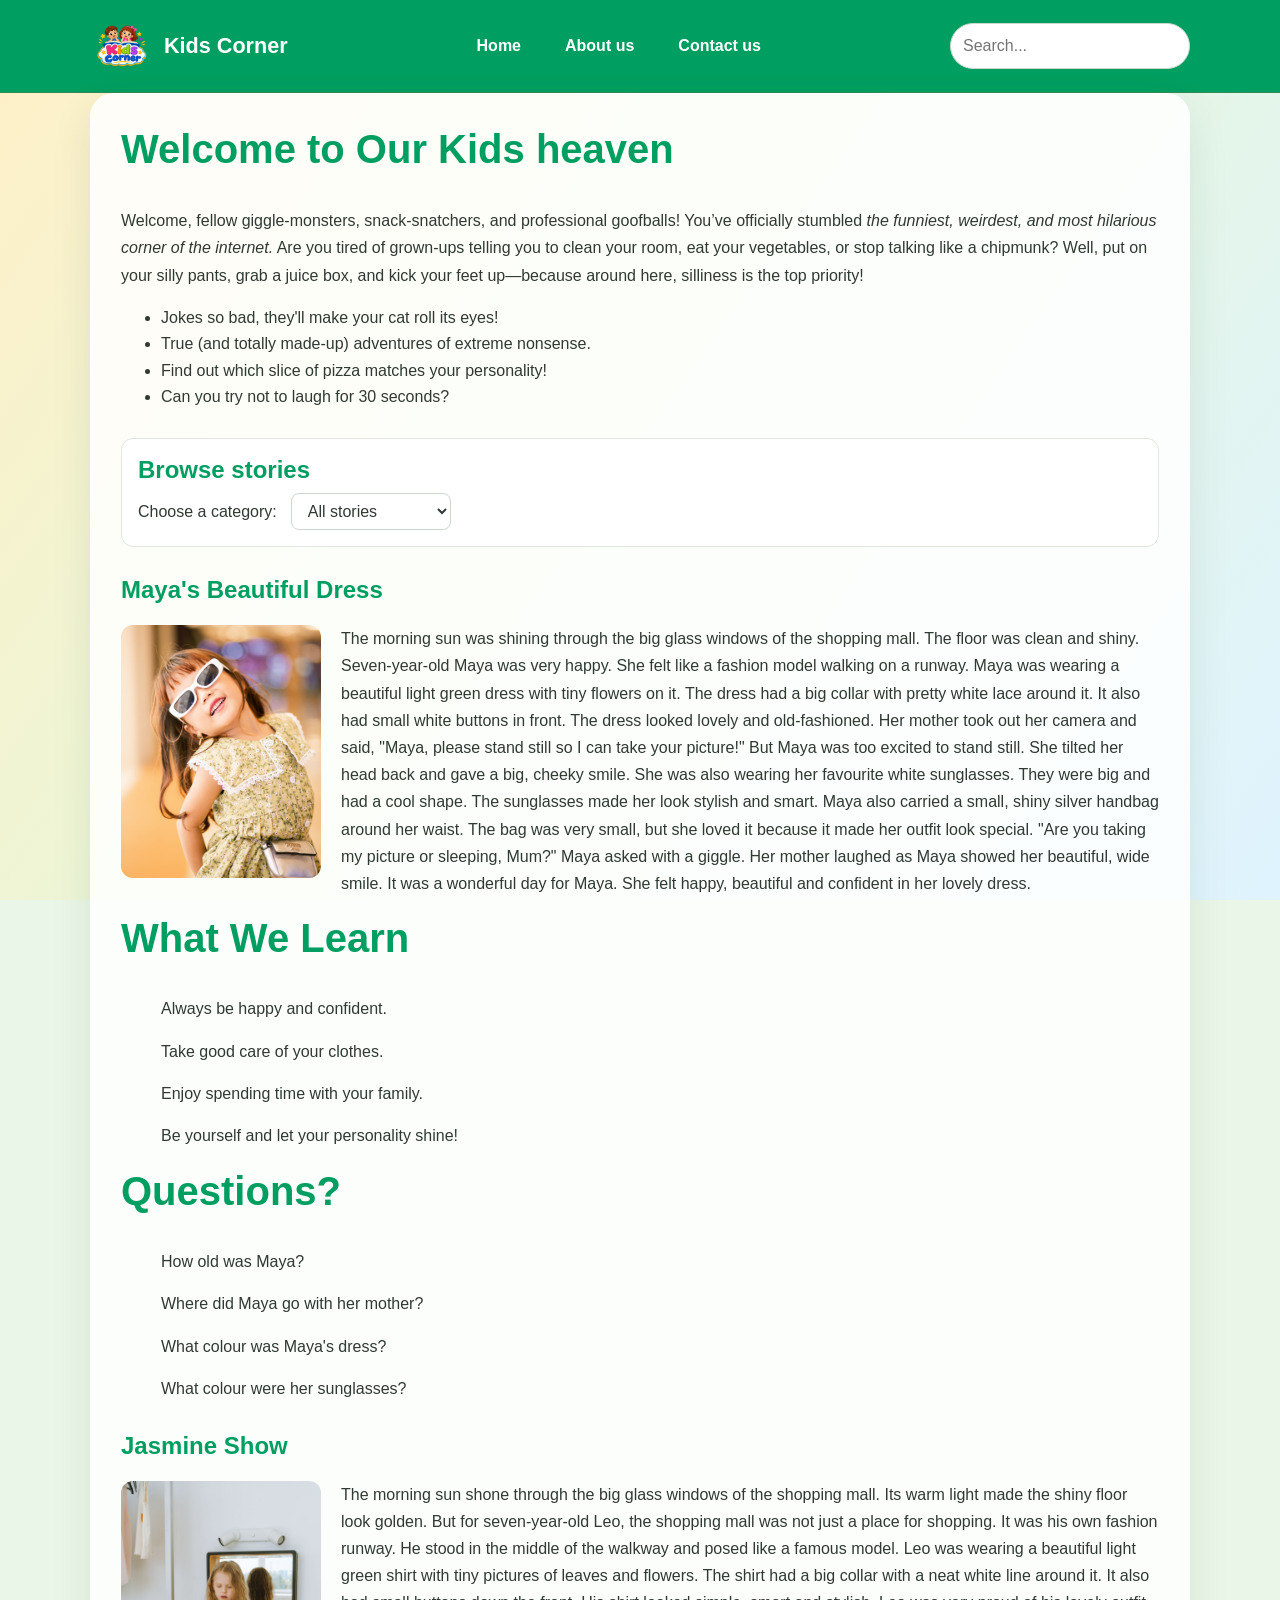
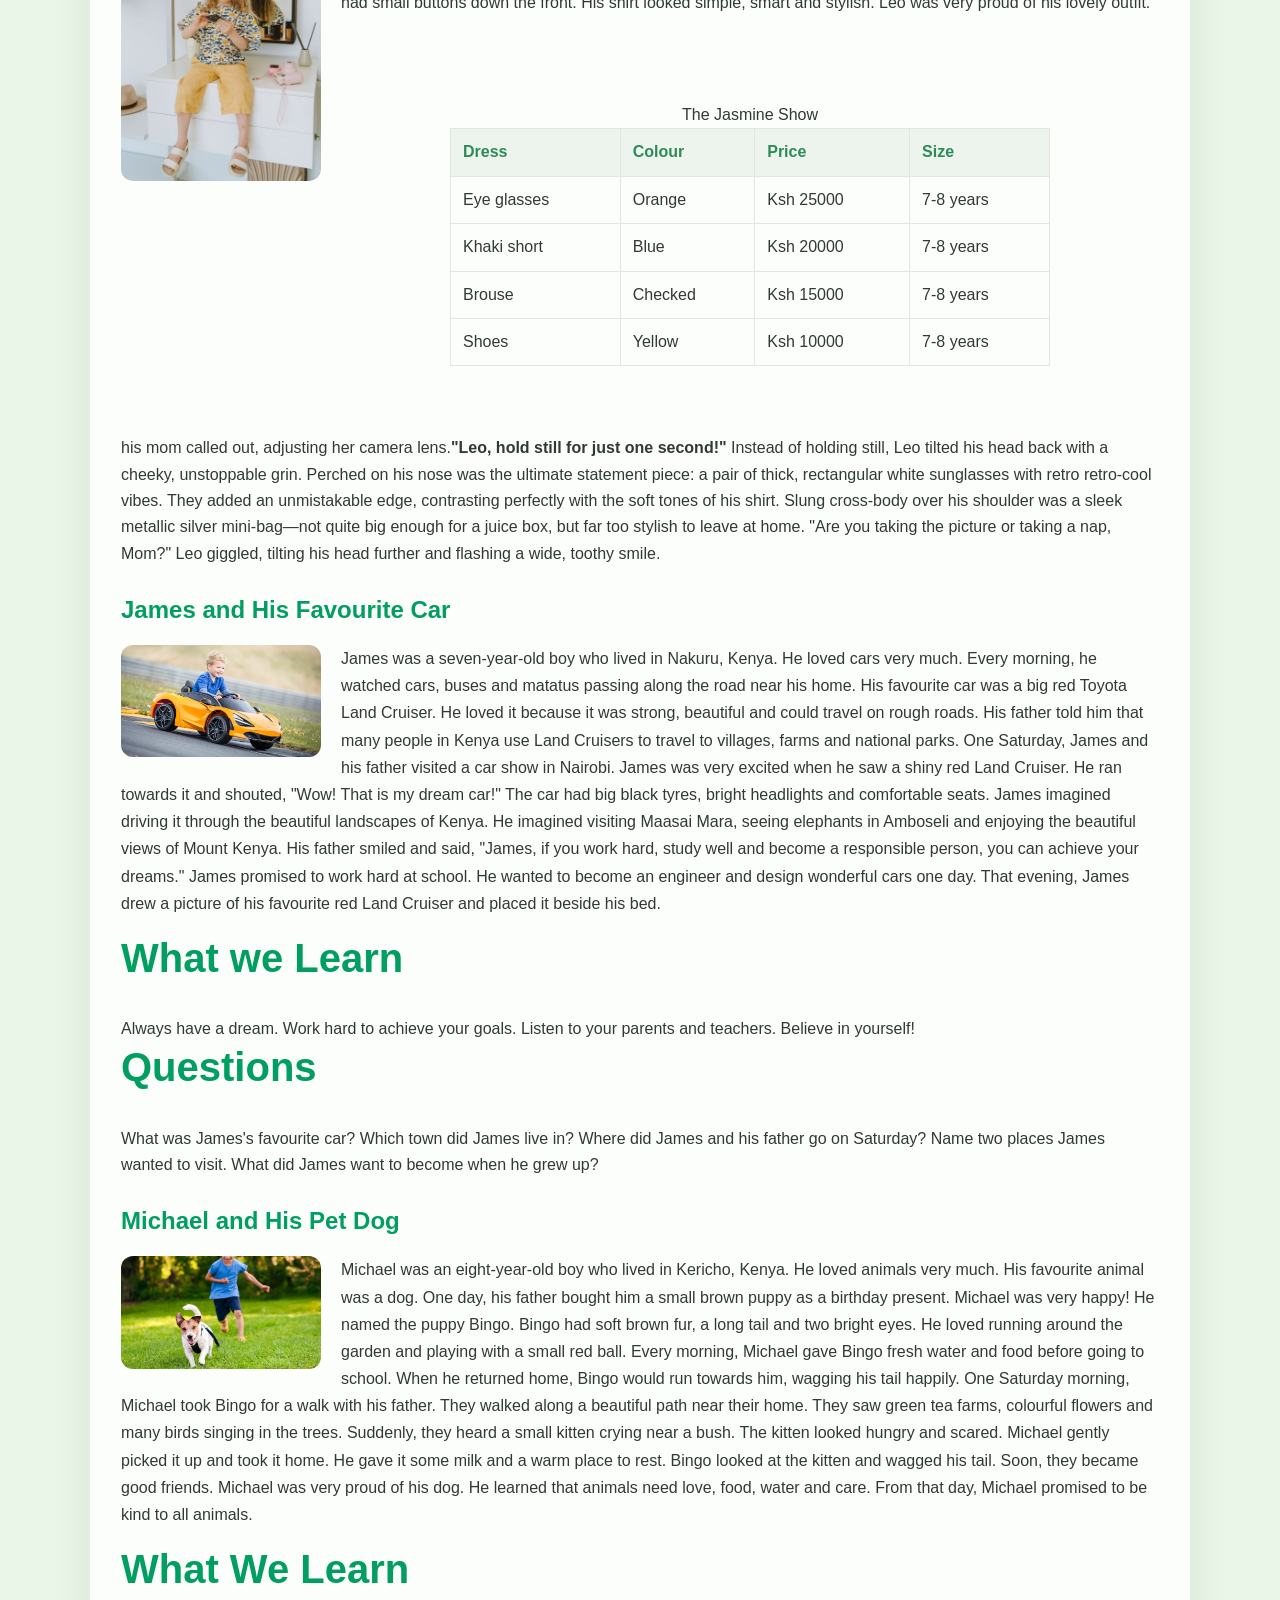
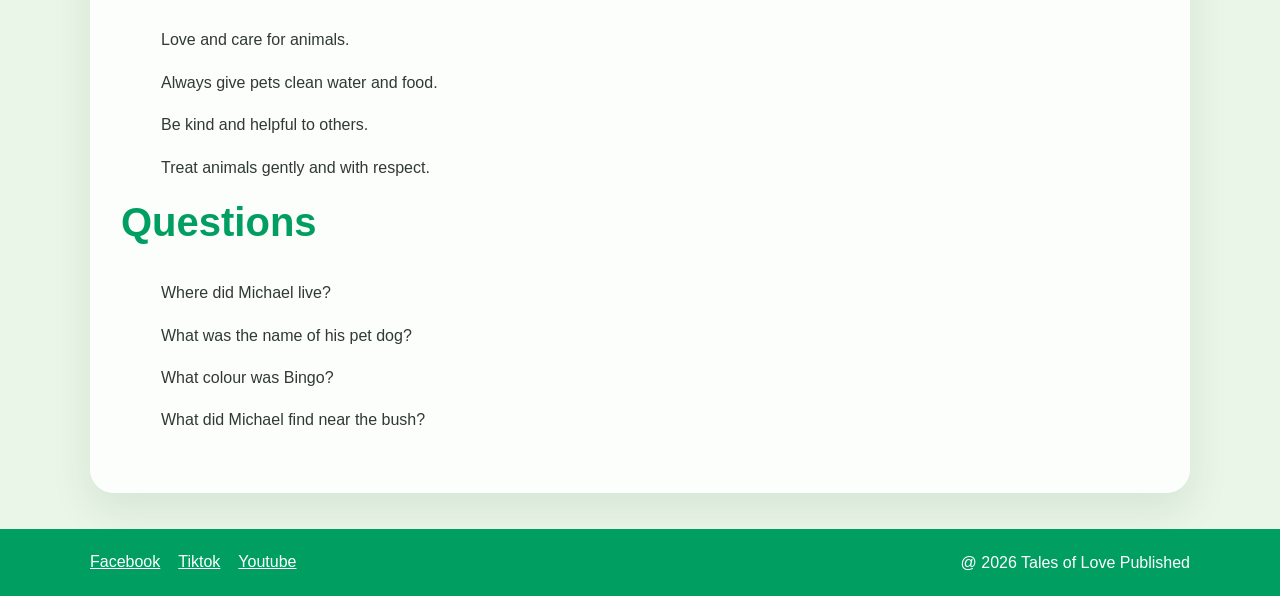
==== index.html @ 2b3ef91a "Add files via upload" ====
<!DOCTYPE html>
<html lang="en">
<head>
  <meta charset="UTF-8">
<style>
  .container {
    max-width: 1100px;
    margin: 0 auto;
    padding: 0 20px;
  }

  .board {
    display: grid;
    grid-template-columns: repeat(auto-fit, minmax(250px, 1fr));
    gap: 20px;
    margin-top: 20px;
    padding: var(--radius-control);
  }

  .Header-1,
  .Header-2,
  .Header-3 {
    color: #008000;
  }

  .image,
  .image-2 {
    float: left;
    margin-right: 20px;
    margin-bottom: 10px;
  }

  .link {
    display: flex;
  }
.button:hover {
  background-color: #b404fa;
  opacity: 3;
}
  button {

    font-family: 'Times New Roman', Times, serif;
    text-align: left;
    padding-top: 6px;
    padding-bottom: 6px;
    font-size: medium;
    background-color: #fae104;
    display: flexbox;
    border-radius: 15px;
    border: none;
    float: right;
    cursor: pointer;
    margin-right: 14px;
    font-weight: bold;
    text-decoration: none;
    height: auto;
    transition: all 0.3s ease;
    width: auto;
    
  }


  .table {
    border-collapse: collapse;
    width: 40%;
    margin: 0 auto;
    font-family: 'Segoe UI', Tahoma, Geneva, Verdana, sans-serif;
    color: rgb(255, 102, 0);

  }

  .span {
    font-family: 'Segoe UI', Tahoma, Geneva, Verdana, sans-serif;
    color: rgb(0, 238, 255);
  }

  .video-player {
    display: block;
    width: 100%;
    max-width: 800px;
    height: auto;
    margin: 0 auto;
  }

  .table th,
  .table td {
    border: 1px solid #ddd;
    padding: 8px;
    text-align: left;
  }

  .table th {
    background-color: #f2f2f2;
    color: rgb(0, 225, 255);
  }

p{
  font-family:'Times New Roman', Times, serif;
  color:saddlebrown;
  line-height: 1.6;
  text-align: justify;
}
  .search-bar {
    float: left;
    display:flex;
    padding: 8px;
    border: line 6px;
    border-color: green;
    
  }

</style>

  <meta name="viewport" content="width=device-width,
      initial-scale=1.0">

  <title>Kids Corner | Home</title>
  <link rel="icon" href="images/Colorful Kids Corner Logo.png">
  <link rel="stylesheet" href="style.css">
</head>
<body>
<header class="site-header">
  <div class="logo">
    <img src="images/Colorful Kids Corner Logo.png" alt="" width="48" height="48">
    <span>Kids Corner</span>
  </div>
  <nav class="site-nav" aria-label="Main navigation">
    <a href="index.html">Home</a>
    <a href="About us.html">About us</a>
    <a href="Contact Us.html">Contact us</a>
    </nav>
  <input type="search" placeholder="Search..." class="search-bar" aria-label="Search">
</header>
<main>
  <section>
    <h1 class="Header-1">Welcome to Our Kids heaven</h1>
    <p>Welcome, fellow giggle-monsters, snack-snatchers, and professional goofballs!
      You’ve officially stumbled <em class=" italic-1">the funniest, weirdest, and most hilarious corner of the
        internet.</em>
      Are you tired of grown-ups telling you to clean your room, eat your vegetables, or stop talking like a chipmunk?
      Well, put on your silly pants, grab a juice box, and kick your feet up—because around here, silliness is the top
      priority!
    </p>

    <ul>
      <li>Jokes so bad, they'll make your cat roll its eyes!</li>
      <li>True (and totally made-up) adventures of extreme nonsense.</li>
      <li>Find out which slice of pizza matches your personality!</li>
      <li>Can you try not to laugh for 30 seconds?</li>
    </ul>
  </section>

  <section class="category-filter" aria-labelledby="category-title">
    <h2 id="category-title">Browse stories</h2>
    <label for="story-category">Choose a category:</label>
    <select id="story-category">
      <option value="all">All stories</option>
      <option value="cars">Cars</option>
      <option value="animals">Animals</option>
      <option value="fashion">Fashion</option>
    </select>
    <p id="no-stories-message" role="status" hidden>No stories in this category yet.</p>
    
  </section>

  <section class="story-card" data-story-category="fashion">
    <h2 class="Header-2">Maya's Beautiful Dress</h2>
    <img src="images/pexels-ali-123-62577311-15359602.jpg" alt="The kid" width="200" height="200" class="image">
    <p>

The morning sun was shining through the big glass windows of the shopping mall. The floor was clean and shiny. Seven-year-old Maya was very happy. She felt like a fashion model walking on a runway.

Maya was wearing a beautiful light green dress with tiny flowers on it. The dress had a big collar with pretty white lace around it. It also had small white buttons in front. The dress looked lovely and old-fashioned.

Her mother took out her camera and said, "Maya, please stand still so I can take your picture!"

But Maya was too excited to stand still. She tilted her head back and gave a big, cheeky smile.

She was also wearing her favourite white sunglasses. They were big and had a cool shape. The sunglasses made her look stylish and smart.

Maya also carried a small, shiny silver handbag around her waist. The bag was very small, but she loved it because it made her outfit look special.

"Are you taking my picture or sleeping, Mum?" Maya asked with a giggle.

Her mother laughed as Maya showed her beautiful, wide smile.

It was a wonderful day for Maya. She felt happy, beautiful and confident in her lovely dress.



<h1>What We Learn</h1> 
<ul>Always be happy and confident.</ul>
<ul>Take good care of your clothes.</ul>
<ul>Enjoy spending time with your family.</ul>
<ul>Be yourself and let your personality shine!</ul>

<h1>Questions?</h1>
<ul>How old was Maya?</ul>
<ul>Where did Maya go with her mother?</ul>
<ul>What colour was Maya's dress?</ul>
<ul>What colour were her sunglasses?</ul>

    </p>
  </section>

  <section class="story-card" data-story-category="fashion">
    <h2 class="Header-3">Jasmine Show</h2>
    <img src="images/pexels-anastasia-shuraeva-8084242.jpg" alt="The eye" width="200" height="200" class="image-2">
    <p class="Indent">The morning sun shone through the big glass windows of the shopping mall. Its warm light made the shiny floor look golden. But for seven-year-old Leo, the shopping mall was not just a place for shopping. It was his own fashion runway.

He stood in the middle of the walkway and posed like a famous model. Leo was wearing a beautiful light green shirt with tiny pictures of leaves and flowers. The shirt had a big collar with a neat white line around it. It also had small buttons down the front. His shirt looked simple, smart and stylish. Leo was very proud of his lovely outfit.


      <br>
      <br>
    <table class="Table">
      <span class="Span">
        <caption> The Jasmine Show </caption>
      </span>
      <br>

      <th>Dress</th>
      <th>Colour</th>
      <th>Price</th>
      <th>Size</th>

      <tr>
        <td>Eye glasses</td>
        <td>Orange</td>
        <td>Ksh 25000</td>
        <td>7-8 years</td>
      </tr>
      <tr>
        <td>Khaki short</td>
        <td>Blue</td>
        <td>Ksh 20000</td>
        <td>7-8 years</td>
      </tr>
      <tr>
        <td>Brouse</td>
        <td>Checked</td>
        <td>Ksh 15000</td>
        <td>7-8 years</td>
      </tr>
      <tr>
        <td>Shoes</td>
        <td>Yellow</td>
        <td>Ksh 10000</td>
        <td>7-8 years</td>
      </tr>
    </table>


    <br>
    <br>
    his mom called out, adjusting her camera lens.<strong>"Leo, hold still for just one second!"</strong>
    Instead of holding still, Leo tilted his head back with a cheeky, unstoppable grin. Perched on his nose was the
    ultimate statement piece: a pair of thick, rectangular white sunglasses with retro retro-cool vibes. They added an
    unmistakable edge, contrasting perfectly with the soft tones of his shirt. Slung cross-body over his shoulder was
    a
    sleek metallic silver mini-bag—not quite big enough for a juice box, but far too stylish to leave at home.

    "Are you taking the picture or taking a nap, Mom?" Leo giggled, tilting his head further and flashing a wide,
    toothy
    smile.
    </p>
  </section>

<section class="story-card" data-story-category="cars">
    <h2 class="Header-2">James and His Favourite Car</h2>
    <img src="images/Car 1.jfif" alt="The kid" width="200" height="200" class="image">
    <p>

James was a seven-year-old boy who lived in Nakuru, Kenya. He loved cars very much. Every morning, he watched cars, buses and matatus passing along the road near his home.

His favourite car was a big red Toyota Land Cruiser. He loved it because it was strong, beautiful and could travel on rough roads. His father told him that many people in Kenya use Land Cruisers to travel to villages, farms and national parks.

One Saturday, James and his father visited a car show in Nairobi. James was very excited when he saw a shiny red Land Cruiser. He ran towards it and shouted, "Wow! That is my dream car!"

The car had big black tyres, bright headlights and comfortable seats. James imagined driving it through the beautiful landscapes of Kenya. He imagined visiting Maasai Mara, seeing elephants in Amboseli and enjoying the beautiful views of Mount Kenya.

His father smiled and said, "James, if you work hard, study well and become a responsible person, you can achieve your dreams."

James promised to work hard at school. He wanted to become an engineer and design wonderful cars one day.

That evening, James drew a picture of his favourite red Land Cruiser and placed it beside his bed.



<h1>What we Learn</h1> 

Always have a dream.

Work hard to achieve your goals.

Listen to your parents and teachers.

Believe in yourself!

<h1>Questions</h1>

What was James's favourite car?

Which town did James live in?

Where did James and his father go on Saturday?

Name two places James wanted to visit.

What did James want to become when he grew up?
    </p>
  </section>

<section class="story-card" data-story-category="animals">
    <h2 class="Header-2">Michael and His Pet Dog</h2>
    <img src="images/dog 2.jfif" alt="The kid" width="200" height="200" class="image">
    <p>



Michael was an eight-year-old boy who lived in Kericho, Kenya. He loved animals very much. His favourite animal was a dog. One day, his father bought him a small brown puppy as a birthday present. Michael was very happy!

He named the puppy Bingo. Bingo had soft brown fur, a long tail and two bright eyes. He loved running around the garden and playing with a small red ball.

Every morning, Michael gave Bingo fresh water and food before going to school. When he returned home, Bingo would run towards him, wagging his tail happily.

One Saturday morning, Michael took Bingo for a walk with his father. They walked along a beautiful path near their home. They saw green tea farms, colourful flowers and many birds singing in the trees.

Suddenly, they heard a small kitten crying near a bush. The kitten looked hungry and scared. Michael gently picked it up and took it home. He gave it some milk and a warm place to rest.

Bingo looked at the kitten and wagged his tail. Soon, they became good friends.

Michael was very proud of his dog. He learned that animals need love, food, water and care.

From that day, Michael promised to be kind to all animals.


<h1>What We Learn</h1> 


<ul>Love and care for animals.</ul>

<ul>Always give pets clean water and food.</ul>
<ul>Be kind and helpful to others.</ul>
<ul>Treat animals gently and with respect.</ul>



<h1>Questions</h1>
<ul>Where did Michael live?</ul>
<ul>What was the name of his pet dog?</ul>
<ul>What colour was Bingo?</ul>
<ul>What did Michael find near the bush?</ul>

  </section>



</main>
<footer>
  <nav>
    <ul class="Link">
      <li><a href="https://www.youtube.com/">Facebook</a></li>
      <li><a href="https://www.youtube.com/">Tiktok</a></li>
      <li><a href="https://www.youtube.com/">Youtube</a></li>
    </ul>
  </nav>
  <p>@ 2026 Tales of Love Published</p>
</footer>
<script src="script.js"></script>
</body>
</html>
---- style.css ----
:root {
  color-scheme:light;
  --green: #009E60;
  --green-dark: #2E8B57;
  --yellow: #f5d96b;
  --ink: #303a33;
  --muted: #647168;
}

* {
  box-sizing: border-box;
}

body {
  margin: 0;
  background-color: #eaf6e8;
  background-image: linear-gradient(125deg, #fff0c7 0%, #e8f7db 48%, #dff3ff 100%);
  background-attachment: fixed;
  color: var(--ink);
  font-family: Arial, Helvetica, sans-serif;
  line-height: 1.65;
}

a {
  color: var(--green-dark);
}

.site-header {
  display: flex;
  align-items: center;
  justify-content: space-between;
  flex-wrap: wrap;
  gap: 12px 24px;
  padding: 14px max(20px, calc((100% - 1100px) / 2));
  background: var(--green);
  border-bottom: 1px solid var(--green-dark);
}

.logo {
  display: flex;
  align-items: center;
  gap: 10px;
  color: #fff;
  font-size: 1.35rem;
  font-weight: 700;
  white-space: nowrap;
}

.logo img {
  width: 64px;
  height: 64px;
  object-fit: contain;
  border-radius: 0;
}

.site-nav {
  display: flex;
  justify-content: flex-end;
  flex-wrap: wrap;
  gap: 16px;
  
}

.site-nav a {
  display: inline-block;
  padding: 8px 14px;
  border-radius: 999px;
  color: #fff;
  font-weight: 700;
  text-decoration: none;
  transition: background-color 0.2s ease, color 0.2s ease;
}

.site-nav a:hover,
.site-nav a:focus-visible {
  background: var(--yellow);
  color: var(--green-dark);
}

.search-bar {
  width: min(100%, 240px);
  min-width: 180px;
  padding: 9px 12px;
  border: 1px solid #cbd8ce;
  border-radius: 999px;
  font: inherit;
}

.category-filter {
  display: flex;
  align-items: center;
  flex-wrap: wrap;
  gap: 8px 14px;
  padding: 16px;
  border: 1px solid #dfe7df;
  border-radius: 12px;
  background: #fff;
}

.category-filter h2,
.category-filter p {
  flex-basis: 100%;
  margin: 0;
}

.category-filter select {
  min-width: min(160px, 100%);
  padding: 8px 12px;
  border: 1px solid #cbd8ce;
  border-radius: 8px;
  background: #fff;
  color: var(--ink);
  font: inherit;
}

.category-help {
  color: var(--muted);
  font-size: 0.9rem;
}

main,
.container {
  width: min(100% - 40px, 1100px);
  margin: 0 auto;
}

main {
  min-height: 65vh;
  padding: 30px;
  border: 1px solid rgb(255 255 255 / 85%);
  border-radius: 24px;
  background: rgb(255 255 255 / 84%);
  box-shadow: 0 16px 40px rgb(34 76 48 / 10%);
}

main section {
  margin: 0 0 28px;
}

h1,
h2,
h3,
.Header-1,
.Header-2,
.Header-3,
.Header {
  color: var(--green);
  line-height: 1.25;
}

h1 {
  margin-top: 0;
  font-size: clamp(1.8rem, 4vw, 2.5rem);
}

p {
  color: var(--ink);
  font-family: inherit;
  line-height: 1.7;
  text-align: left;
}

img {
  max-width: 100%;
  height: auto;
  border-radius: 12px;
}

.image,
.image-2 {
  border-radius: 12px;
}

button,
.submit-button {
  border: 0;
  border-radius: 999px;
  background: var(--yellow);
  color: var(--green-dark);
  font: inherit;
  font-weight: 700;
  padding: 10px 18px;
  cursor: pointer;
  transition: background-color 0.2s ease, transform 0.2s ease;
}

button:hover,
.submit-button:hover {
  background: #edca4f;
  transform: translateY(-1px);
}

form {
  max-width: 560px;
  margin: 0 auto;
  padding: 24px;
  border: 1px solid #e2e9e2;
  border-radius: 16px;
  background: #fff;
  box-shadow: 0 8px 24px rgb(34 76 48 / 7%);
}

.span-1 {
  color: var(--ink);
}

form label {
  font-weight: 700;
}

form input:not([type="submit"]),
form textarea {
  width: 100%;
  padding: 10px 12px;
  border: 1px solid #cbd8ce;
  border-radius: 8px;
  font: inherit;
}

form textarea {
  min-height: 130px;
  resize: vertical;
}

.submit-button {
  display: inline-block;
  align-self: flex-start;
  float: none;
  flex: none;
}

iframe,
.Map,
.map {
  display: block;
  width: min(100%, 700px);
  height: 300px;
  margin: 0 auto;
  border: 0;
  border-radius: 12px;
}

.Table {
  width: min(100%, 600px);
  margin: 16px auto;
  border-collapse: collapse;
  color: var(--ink);
  font-family: inherit;
}

.Table th,
.Table td {
  padding: 10px 12px;
  border: 1px solid #dfe7df;
  text-align: left;
}

.Table th {
  background: #edf4ed;
  color: var(--green-dark);
}

footer,
.footer {
  display: flex;
  align-items: center;
  justify-content: space-between;
  flex-wrap: wrap;
  gap: 12px 24px;
  margin-top: 36px;
  padding: 20px max(20px, calc((100% - 1100px) / 2));
  background: var(--green);
  color: #fff;
}

footer nav ul,
.footer nav ul {
  display: flex;
  flex-wrap: wrap;
  gap: 8px 18px;
  margin: 0;
  padding: 0;
  list-style: none;
}

footer a,
.footer a {
  color: #fff;
}

footer p,
.footer p {
  margin: 0;
  color: #fff;
}

@media (max-width: 760px) {
  .site-header {
    justify-content: center;
    padding: 12px 16px;
  }

  .site-nav {
    justify-content: center;
    flex-basis: 100%;
    gap: 4px;
  }

  .search-bar {
    flex: 1 1 100%;
    width: min(100%, 440px);
    min-width: 0;
  }

  .image,
  .image-2 {
    float: none;
    display: block;
    width: min(100%, 320px);
    margin: 0 auto 16px;
  }

  main,
  .container {
    width: min(100% - 32px, 1100px);
  }

  main {
    padding: 24px;
    border-radius: 18px;
  }

  .Table {
    display: block;
    max-width: 100%;
    overflow-x: auto;
    white-space: nowrap;
  }

  footer,
  .footer {
    justify-content: center;
    text-align: center;
    padding: 20px 16px;
  }

  body {
    background-attachment: scroll;
  }
}

@media (max-width: 480px) {
  .logo {
    font-size: 1.15rem;
  }

  .site-nav {
    gap: 2px;
  }

  .site-nav a {
    padding: 8px 10px;
  }

  main,
  .container {
    width: min(100% - 20px, 1100px);
  }

  main {
    padding: 16px;
    border-radius: 14px;
  }

  .category-filter {
    align-items: stretch;
    gap: 8px;
    padding: 12px;
  }

  .category-filter select {
    width: 100%;
  }

  form {
    padding: 16px;
  }

  iframe,
  .Map,
  .map {
    height: 240px;
  }

  .Table th,
  .Table td {
    padding: 8px;
  }

  footer,
  .footer {
    flex-direction: column;
    padding: 18px 12px;
  }
}
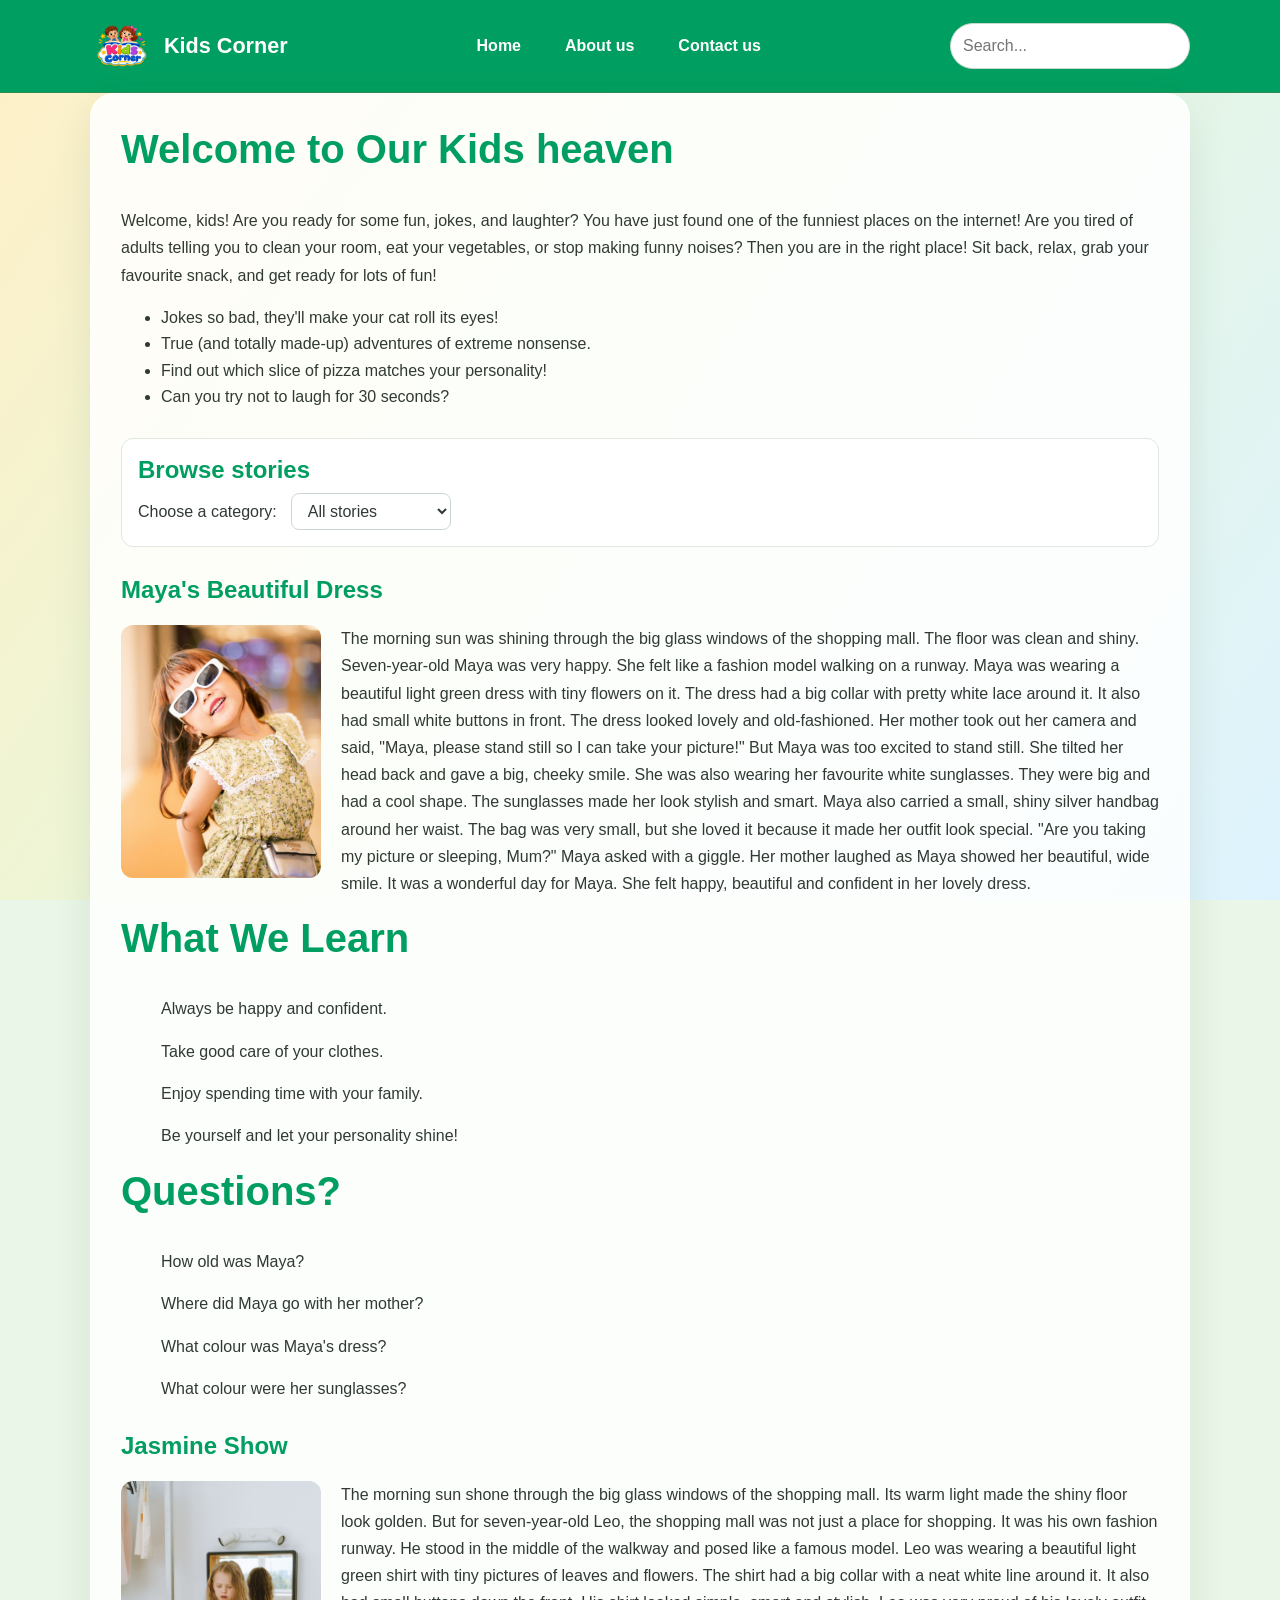
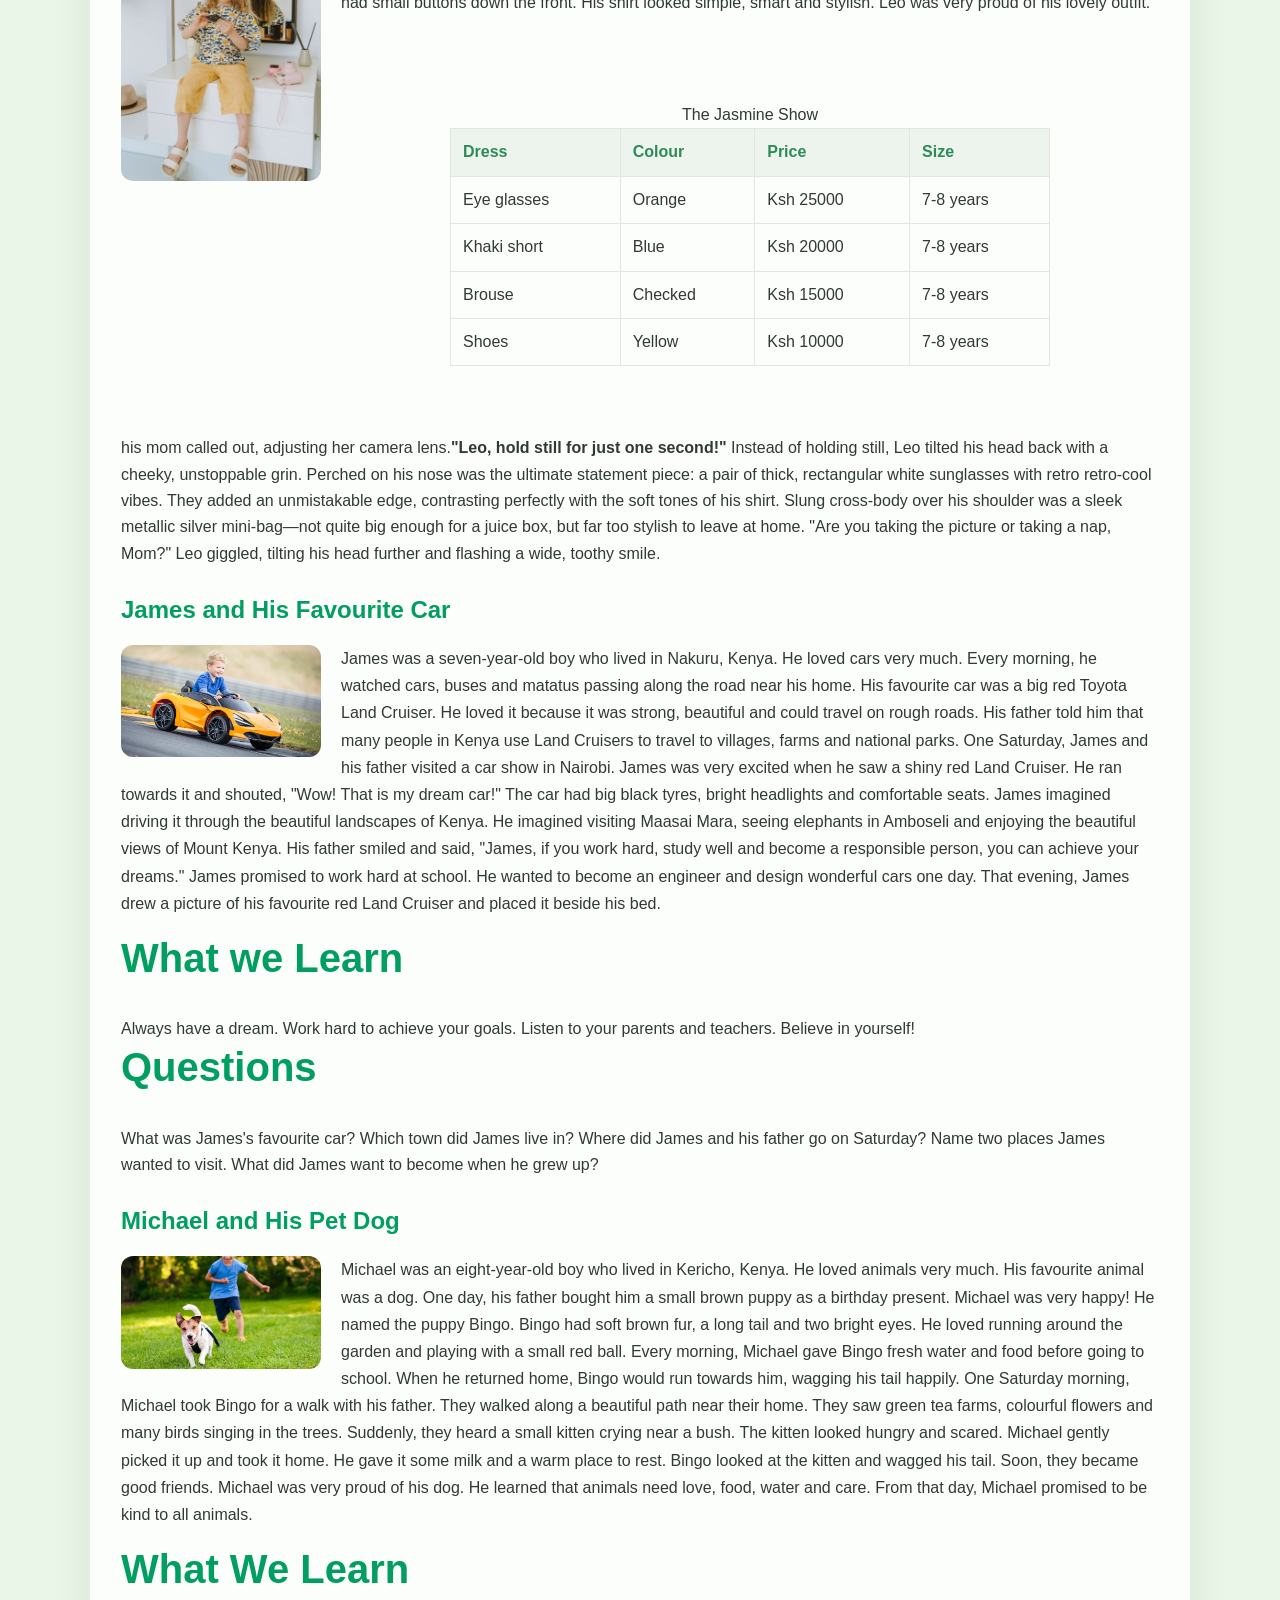
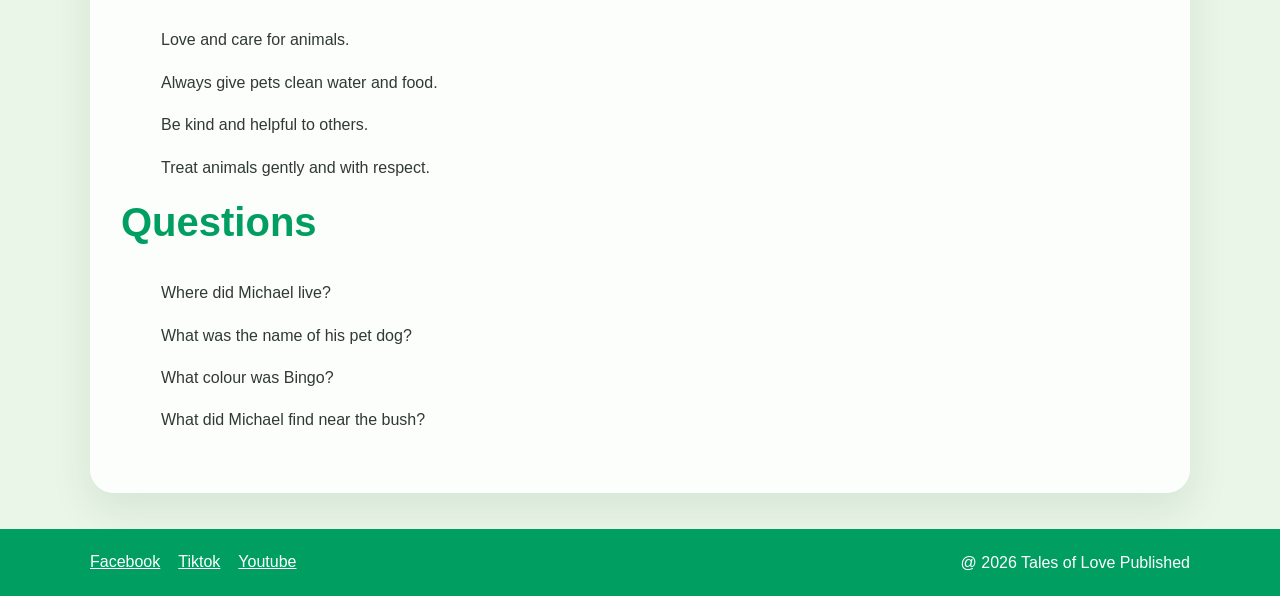
==== commit aa86f311: "Restore original index.html content Restored the original content of index.html after it was altered" ====
--- a/index.html
+++ b/index.html
@@ -134,12 +134,9 @@
 <main>
   <section>
     <h1 class="Header-1">Welcome to Our Kids heaven</h1>
-    <p>Welcome, fellow giggle-monsters, snack-snatchers, and professional goofballs!
-      You’ve officially stumbled <em class=" italic-1">the funniest, weirdest, and most hilarious corner of the
-        internet.</em>
-      Are you tired of grown-ups telling you to clean your room, eat your vegetables, or stop talking like a chipmunk?
-      Well, put on your silly pants, grab a juice box, and kick your feet up—because around here, silliness is the top
-      priority!
+    <p>Welcome, kids! Are you ready for some fun, jokes, and laughter? You have just found one of the funniest places on the internet!
+
+Are you tired of adults telling you to clean your room, eat your vegetables, or stop making funny noises? Then you are in the right place! Sit back, relax, grab your favourite snack, and get ready for lots of fun!
     </p>
 
     <ul>
@@ -369,4 +366,4 @@
 </footer>
 <script src="script.js"></script>
 </body>
-</html>+</html>
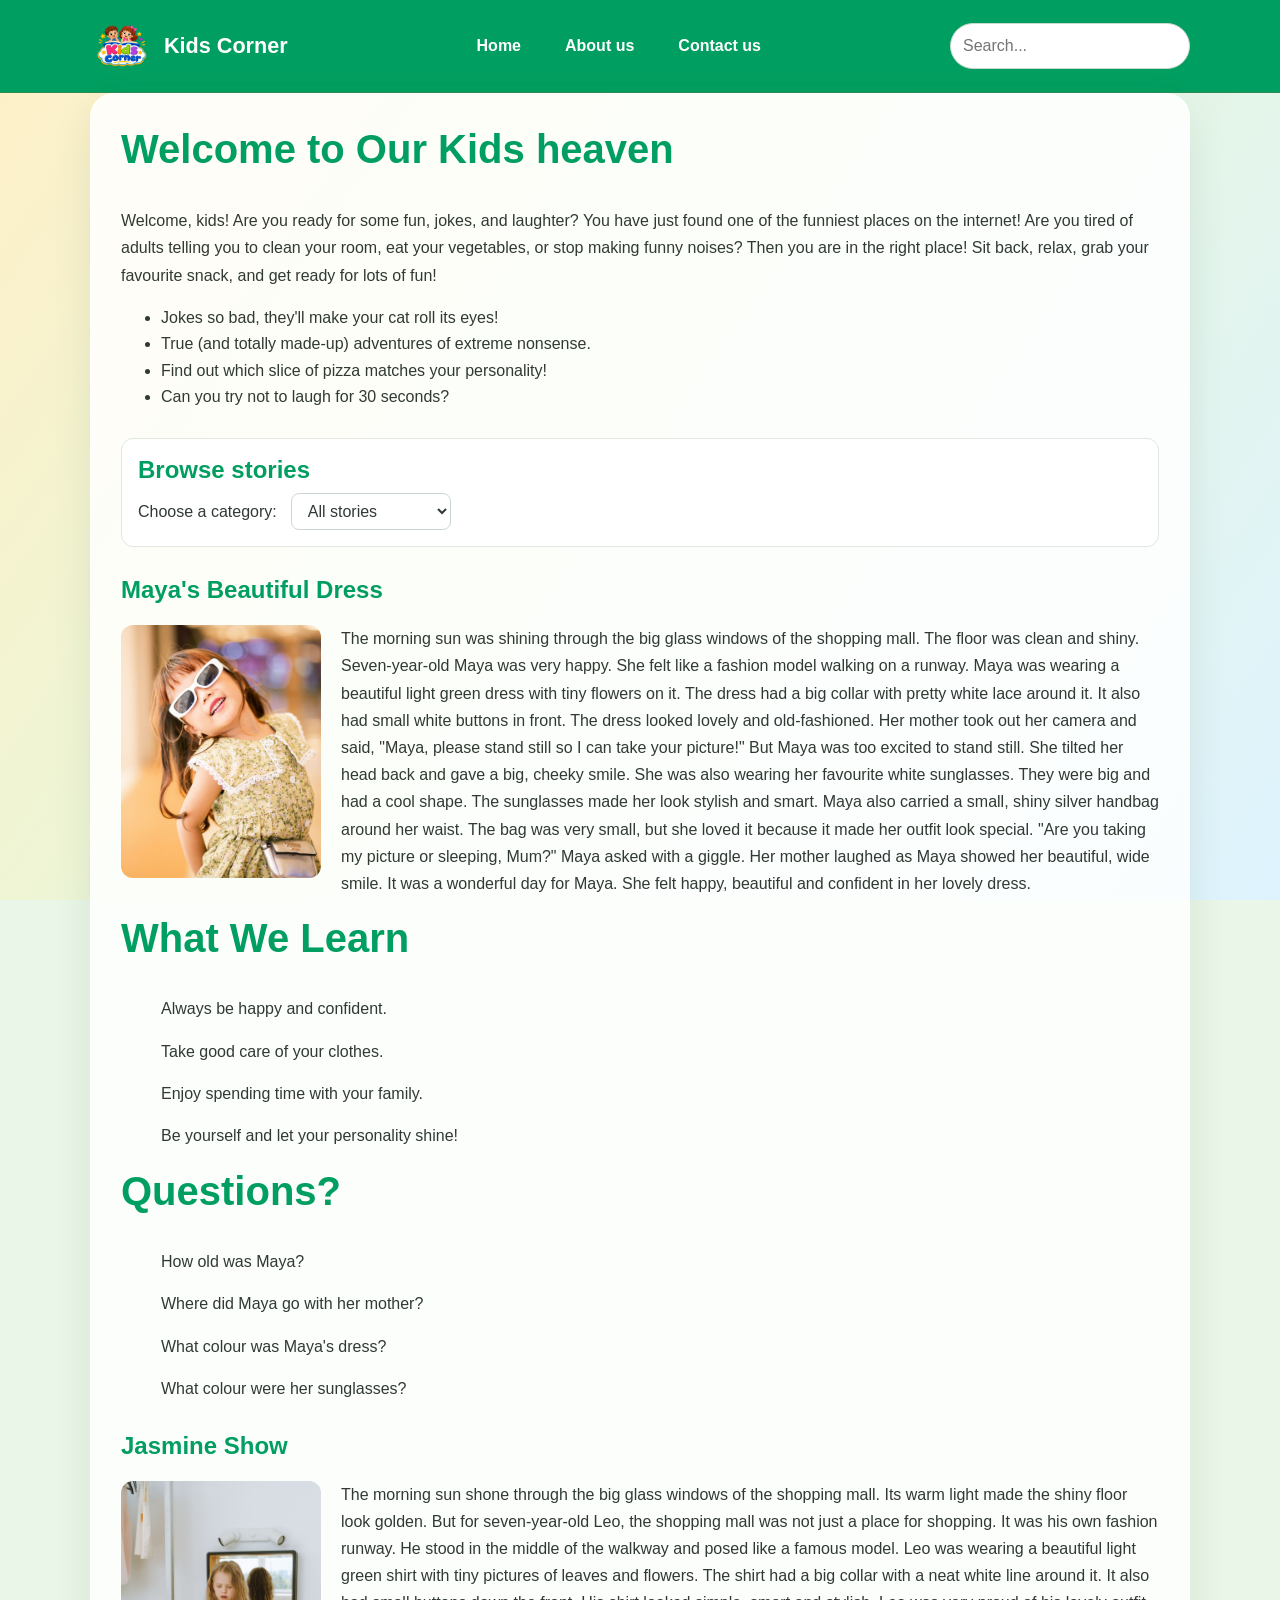
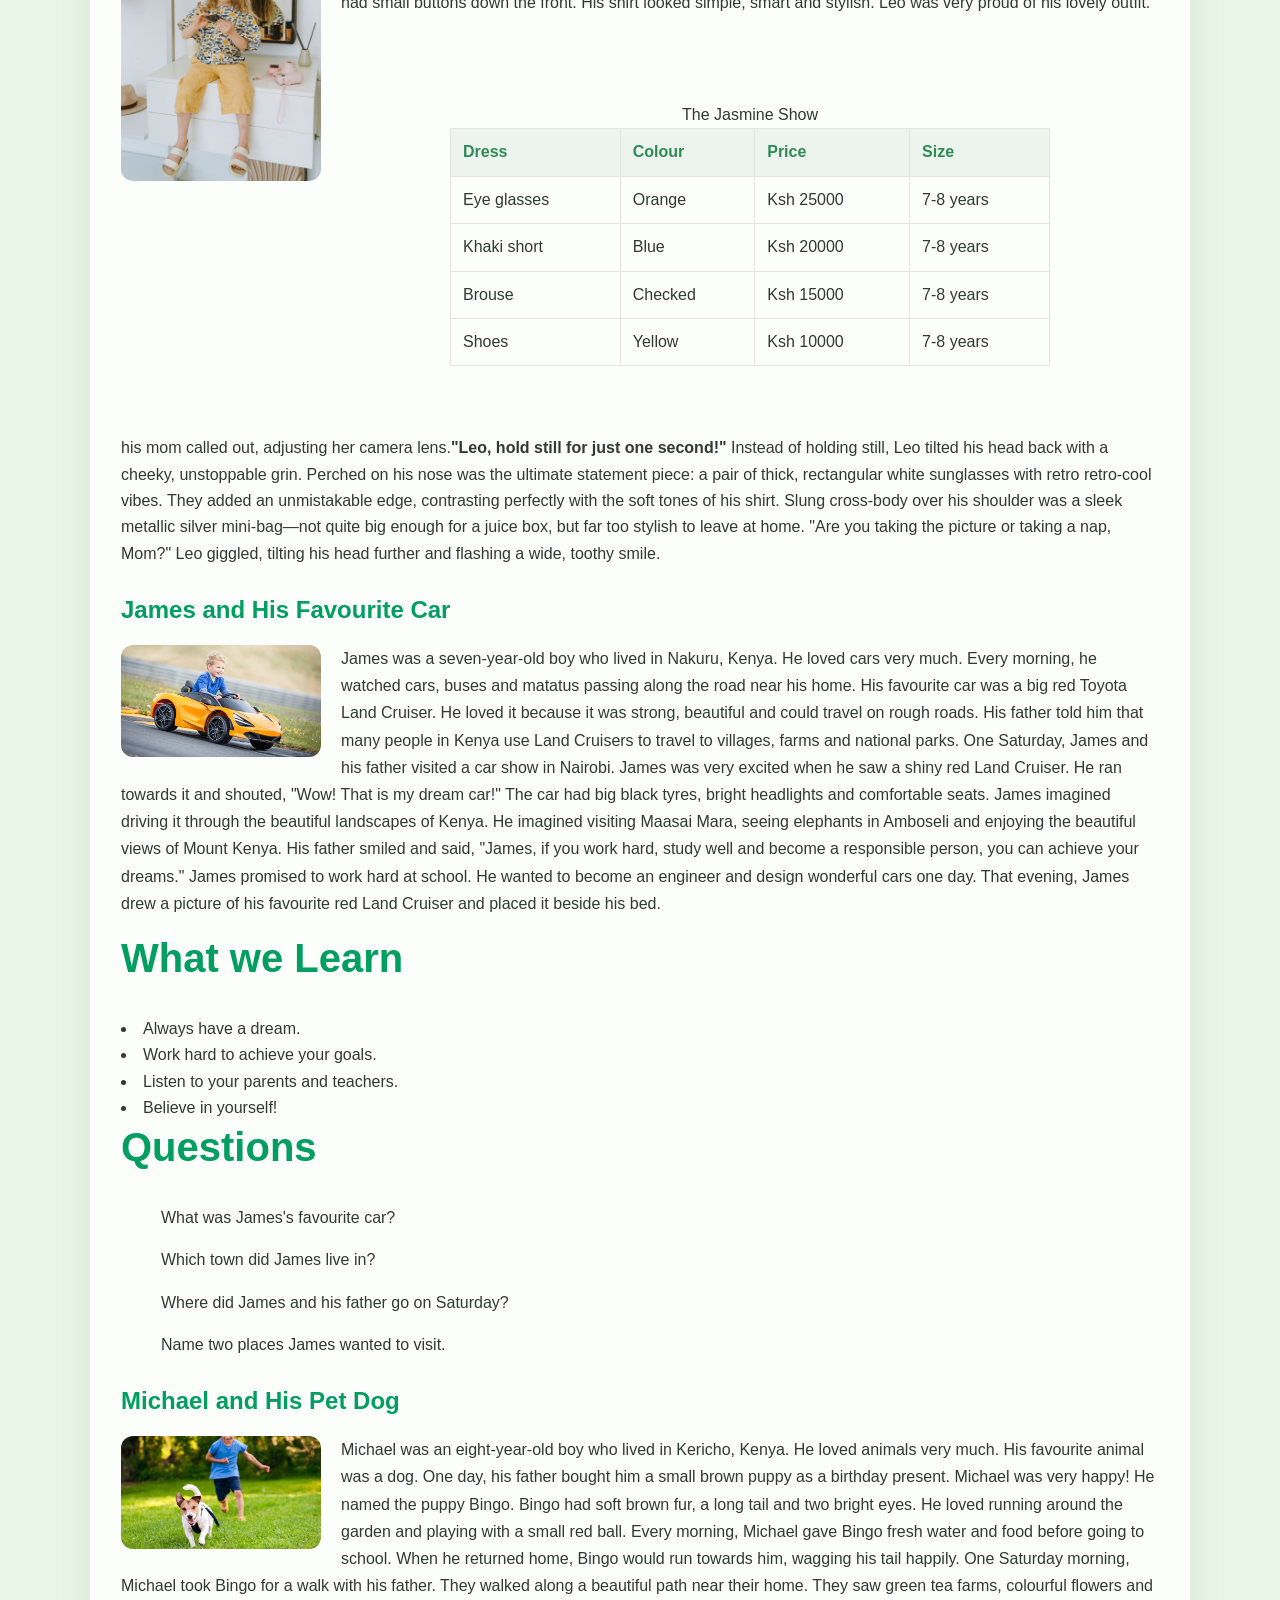
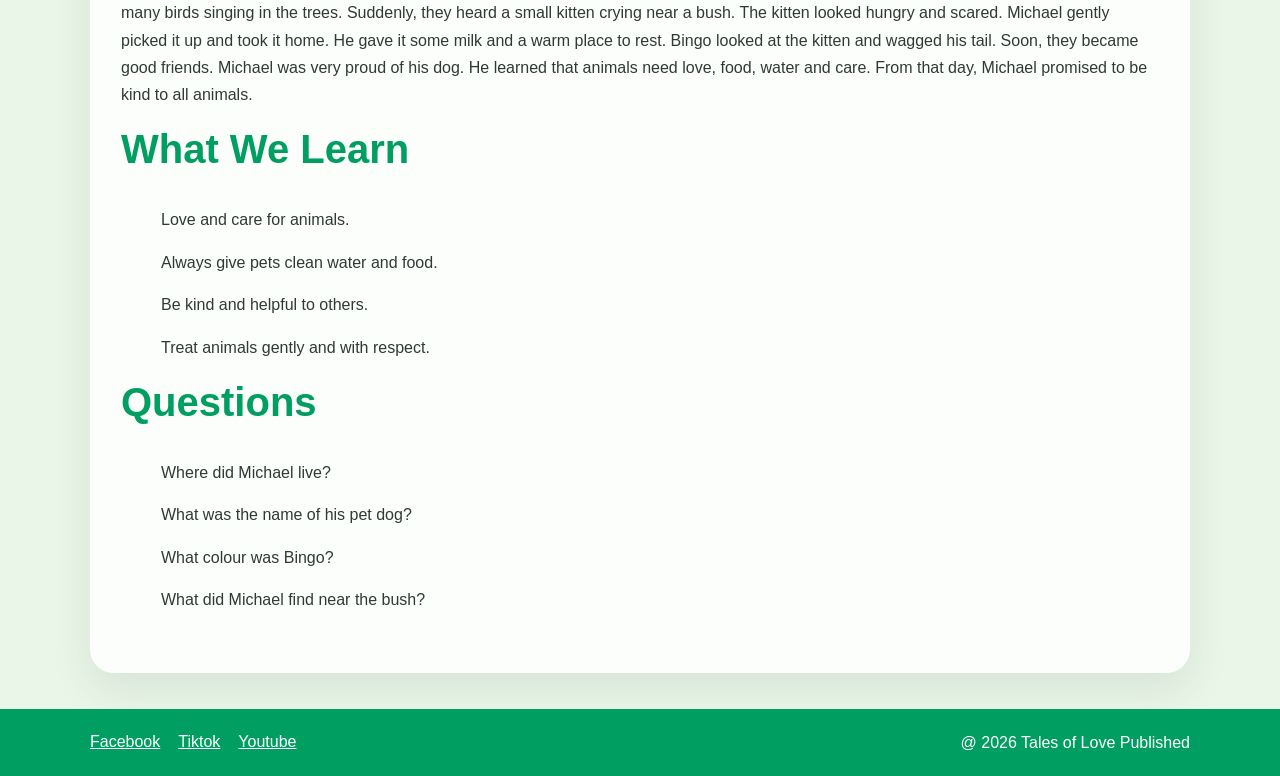
==== commit 6d2540bb: "Refactor index.html structure and styles" ====
--- a/index.html
+++ b/index.html
@@ -286,25 +286,27 @@
 
 <h1>What we Learn</h1> 
 
-Always have a dream.
-
-Work hard to achieve your goals.
-
-Listen to your parents and teachers.
-
-Believe in yourself!
+<li>Always have a dream.</li>
+      <li>Work hard to achieve your goals.</li>
+       <li>Listen to your parents and teachers.</li>
+       <li>Believe in yourself!</li>
+
+
+
+
+
+
 
 <h1>Questions</h1>
 
-What was James's favourite car?
-
-Which town did James live in?
-
-Where did James and his father go on Saturday?
-
-Name two places James wanted to visit.
-
-What did James want to become when he grew up?
+      <ul>What was James's favourite car?</ul>
+   <ul>Which town did James live in?</ul>
+   <ul>Where did James and his father go on Saturday?</ul>
+   <ul>Name two places James wanted to visit.</ul>
+
+
+
+
     </p>
   </section>
 
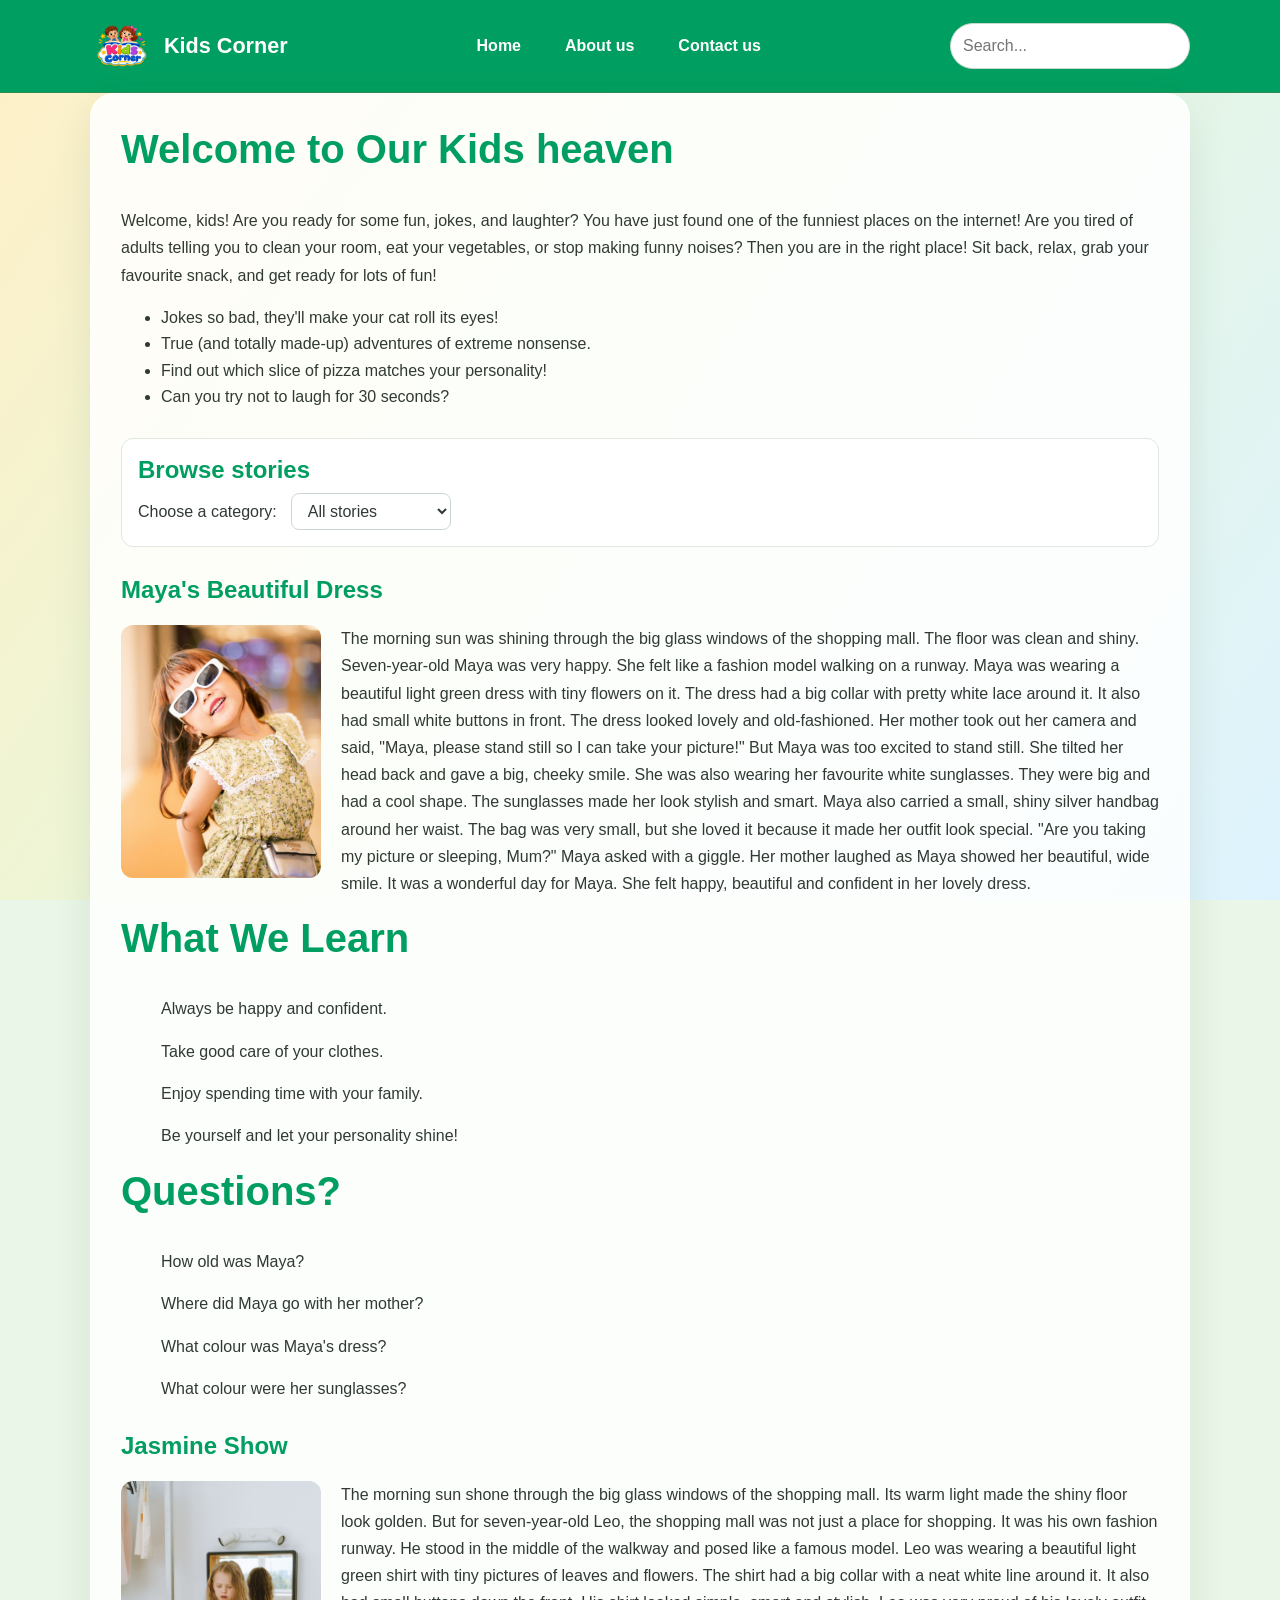
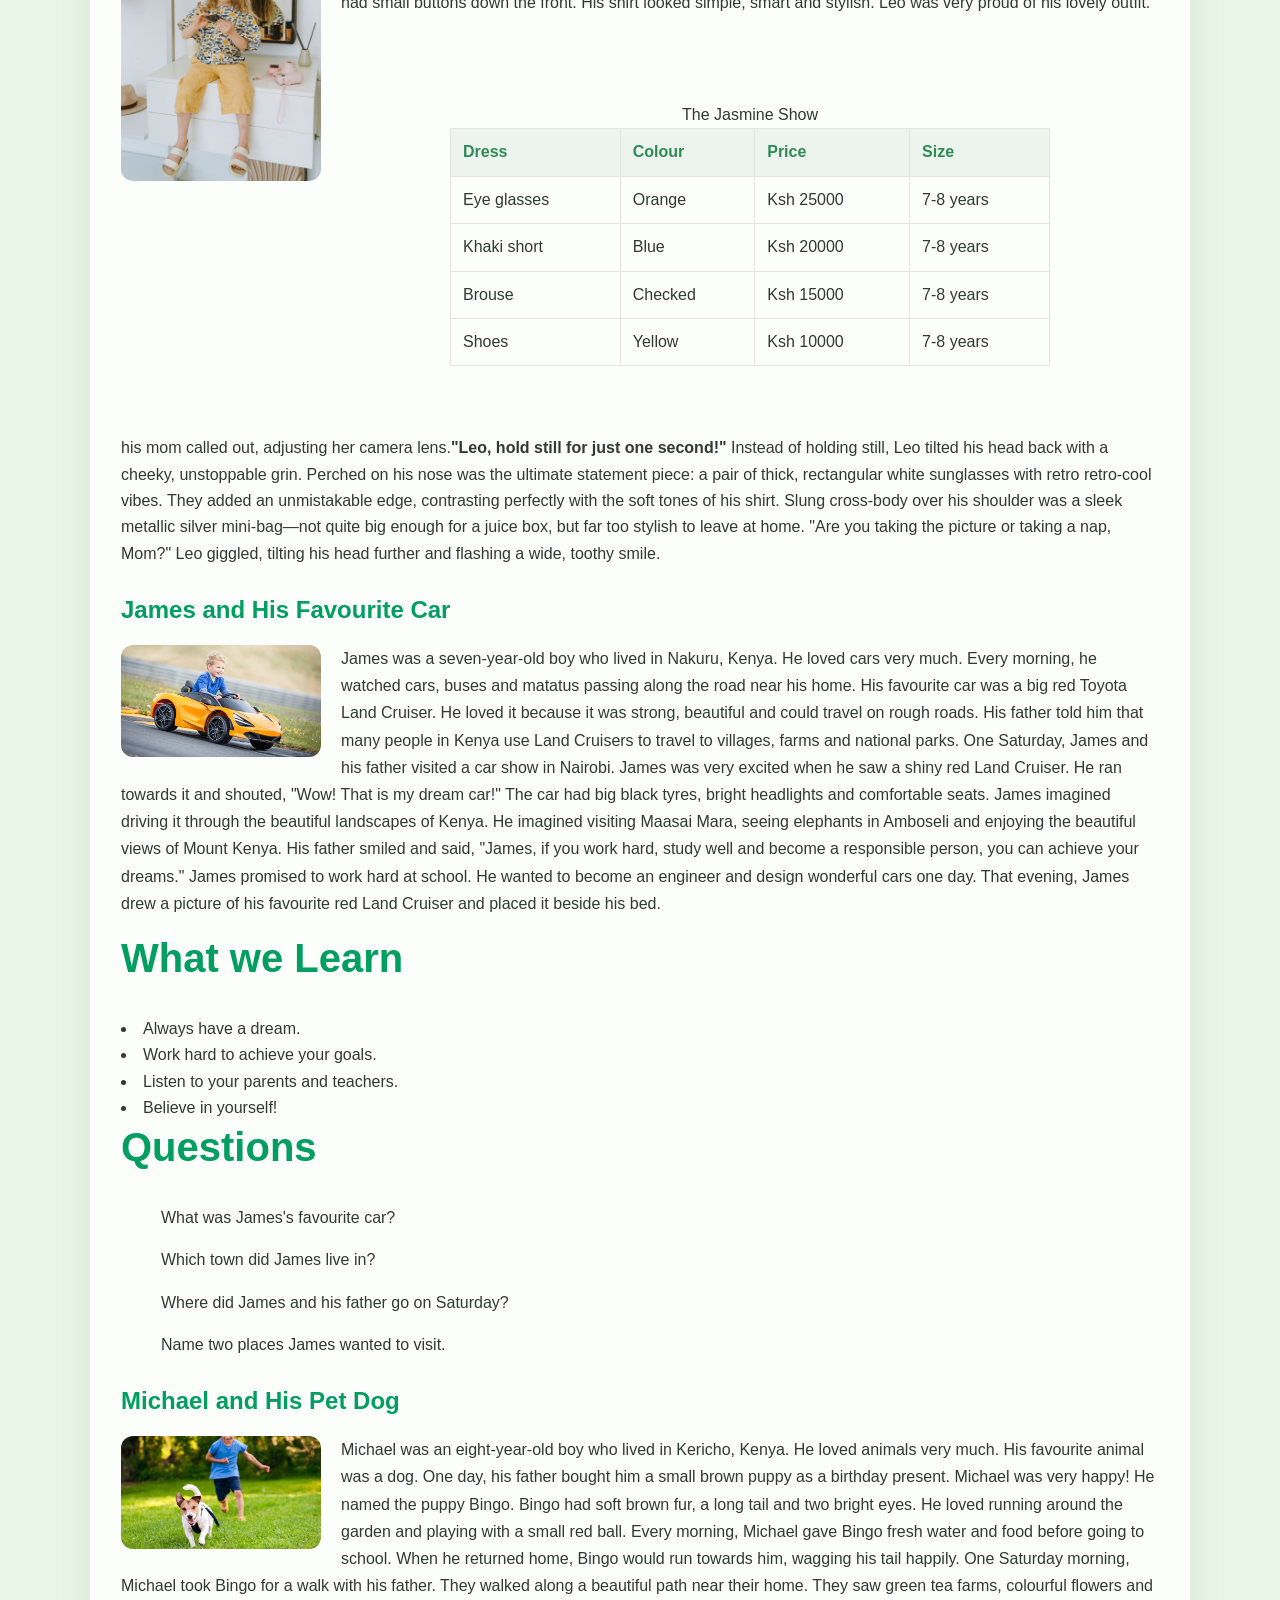
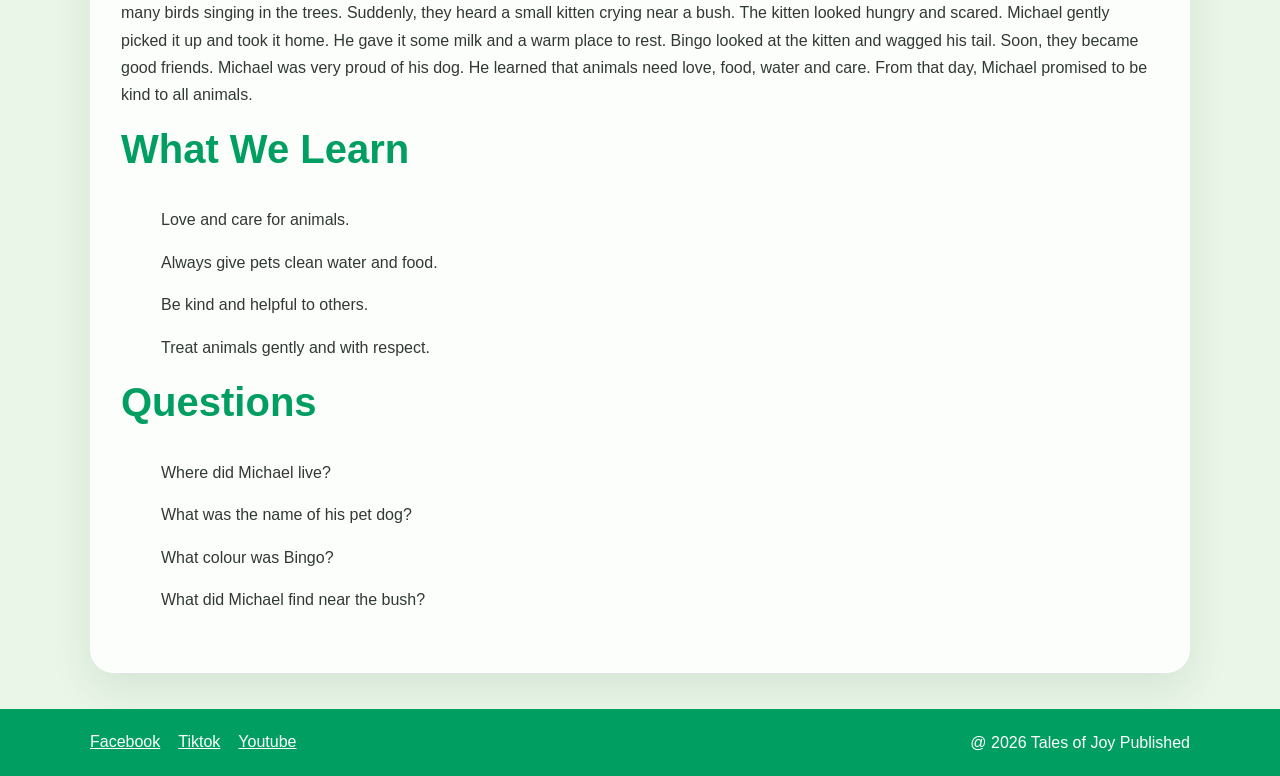
==== commit 55f96d2f: "Restore index.html to original state Restored original HTML structure and styles for Kids Corner web" ====
--- a/index.html
+++ b/index.html
@@ -364,7 +364,7 @@
       <li><a href="https://www.youtube.com/">Youtube</a></li>
     </ul>
   </nav>
-  <p>@ 2026 Tales of Love Published</p>
+  <p>@ 2026 Tales of Joy Published</p>
 </footer>
 <script src="script.js"></script>
 </body>
